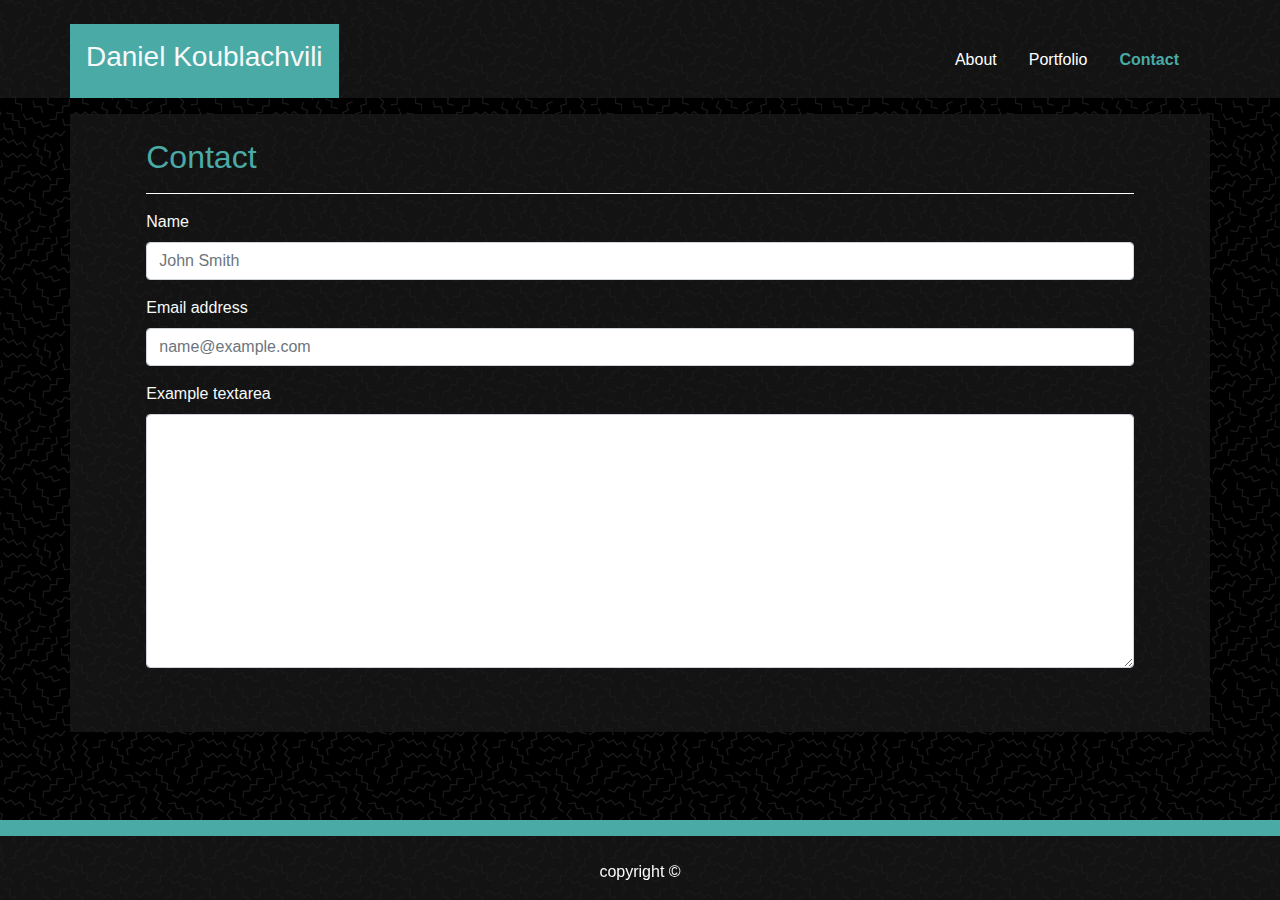
==== contact.html @ 473141bc "Added html and boostrap to contact page. Tested for mobile responsiveness" ====
<!doctype html>
<html lang="en">

<head>
    <title>Contact Page</title>
    <meta charset="utf-8">
    <meta name="viewport" content="width=device-width, initial-scale=1, shrink-to-fit=no">
    <!-- CSS Libraries -->
    <link rel="stylesheet" href="https://stackpath.bootstrapcdn.com/bootstrap/4.3.1/css/bootstrap.min.css" integrity="sha384-ggOyR0iXCbMQv3Xipma34MD+dH/1fQ784/j6cY/iJTQUOhcWr7x9JvoRxT2MZw1T" crossorigin="anonymous">
    <link rel="stylesheet" href="style/main.css">

</head>

<body>

    <!--Navigation make container fluid responsive -->
    <div class="container-fliud bg-dark">
        <!--Align nav content to container of the page -->
        <div class="container">
            <nav class="row pt-4">
                <!--Nav my name -->
                <div class="col-12 col-md-5 p-0">
                    <div class="bg-info no-gutters p-3 d-inline-block">
                        <h3 class="text-light">Daniel Koublachvili</h3>
                    </div>
                </div>
                <!--Nav links to other pages -->
                <div class="col-12 col-md-7">
                    <ul class="nav mt-3 justify-content-end">
                        <li class="nav-item">
                            <a class="nav-link" href="index.html">About</a>
                        </li>
                        <li class="nav-item">
                            <a class="nav-link" href="portfolio.html">Portfolio</a>
                        </li>
                        <li class="nav-item">
                            <a class="nav-link active" href="contact.html">Contact</a>
                        </li>
                    </ul>
                </div>
                <!--Nav links to other pages -->
            </nav>
        </div>
    </div>

    <!-- Contact Main Section -->
    <div class="container mb-5">
        <div class="row">
            <main class="col-12 mt-3 mb-5 pt-2 pb-5 bg-dark text-light">
                <div class="col-12 col-md-11 mx-auto">
                    <!--Main Heading -->
                    <h2 class="pt-3 text-info">Contact</h2>
                    <!--Line Break -->
                    <hr>
                    <!--Profile Image -->
                    <form>
                        <div class="form-group">
                            <label for="exampleFormControlInput1">Name</label>
                            <input type="email" class="form-control" placeholder="John Smith">
                        </div>
                        <div class="form-group">
                            <label for="exampleFormControlInput1">Email address</label>
                            <input type="email" class="form-control" placeholder="name@example.com">
                        </div>
                        <div class="form-group">
                            <label for="exampleFormControlTextarea1">Example textarea</label>
                            <textarea class="form-control" id="exampleFormControlTextarea1" rows="10"></textarea>
                        </div>
                    </form>
                </div>
            </main>
        </div>
    </div>

    <!-- Footer -->
    <footer class="container-fluid bg-dark fixed-bottom">
        <div class="row">
            <div class="col-12 p-2 bg-info"></div>
            <div class="col-12">
                <p class="text-center text-light pt-4">copyright ©</p>
            </div>
        </div>
    </footer>


    <!-- Optional JavaScript -->
    <!-- jQuery first, then Popper.js, then Bootstrap JS -->
    <script src=" https://code.jquery.com/jquery-3.3.1.slim.min.js " integrity="sha384-q8i/X+965DzO0rT7abK41JStQIAqVgRVzpbzo5smXKp4YfRvH+8abtTE1Pi6jizo " crossorigin="anonymous "></script>
    <script src="https://cdnjs.cloudflare.com/ajax/libs/popper.js/1.14.7/umd/popper.min.js " integrity="sha384-UO2eT0CpHqdSJQ6hJty5KVphtPhzWj9WO1clHTMGa3JDZwrnQq4sF86dIHNDz0W1 " crossorigin="anonymous "></script>
    <script src="https://stackpath.bootstrapcdn.com/bootstrap/4.3.1/js/bootstrap.min.js " integrity="sha384-JjSmVgyd0p3pXB1rRibZUAYoIIy6OrQ6VrjIEaFf/nJGzIxFDsf4x0xIM+B07jRM " crossorigin="anonymous "></script>
</body>

</html>
---- style/main.css ----
/* Background */

body {
    background-image: url(../src/imgs/memphis-mini-dark.png);
    background-repeat: repeat;
    background-position: center;
}


/* Colours */

.bg-dark {
    background-color: rgba(26, 26, 26, .75) !important;
}

.bg-info {
    background-color: #4aaaa5 !important;
}

.text-info {
    color: #4aaaa5 !important;
}

a {
    text-decoration: none;
    color: white;
}

a:hover {
    text-decoration: none;
    color: #4aaaa5;
}

.active {
    color: #4aaaa5 !important;
    font-weight: bolder;
}

hr {
    border-bottom: 1px solid white;
}
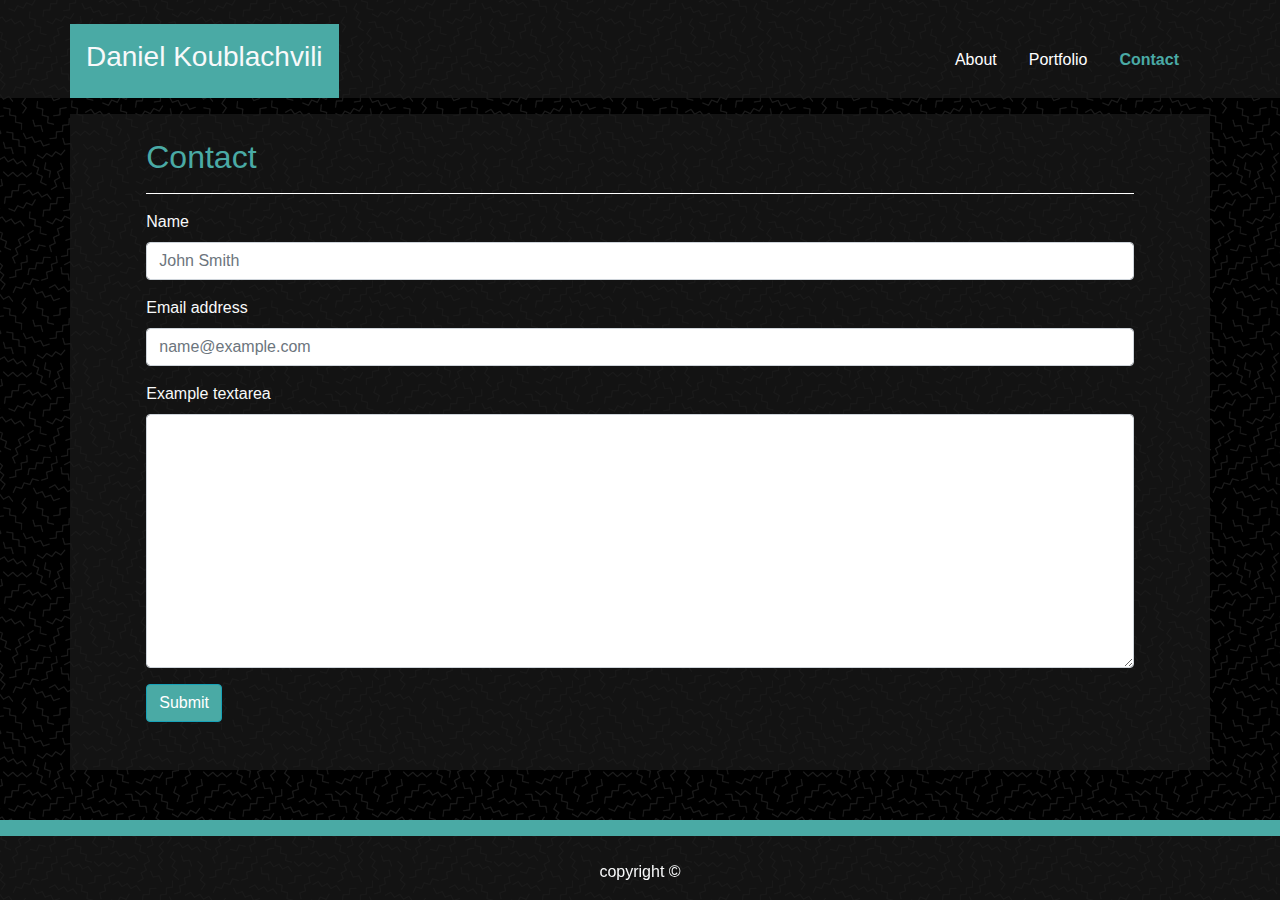
==== commit 7a957152: "fixed contact page, was missing submut button." ====
--- a/contact.html
+++ b/contact.html
@@ -66,6 +66,7 @@
                             <label for="exampleFormControlTextarea1">Example textarea</label>
                             <textarea class="form-control" id="exampleFormControlTextarea1" rows="10"></textarea>
                         </div>
+                        <button type="submit" class="btn btn-info">Submit</button>
                     </form>
                 </div>
             </main>
--- a/style/main.css
+++ b/style/main.css
@@ -13,7 +13,8 @@
     background-color: rgba(26, 26, 26, .75) !important;
 }
 
-.bg-info {
+.bg-info,
+.btn-info {
     background-color: #4aaaa5 !important;
 }
 
